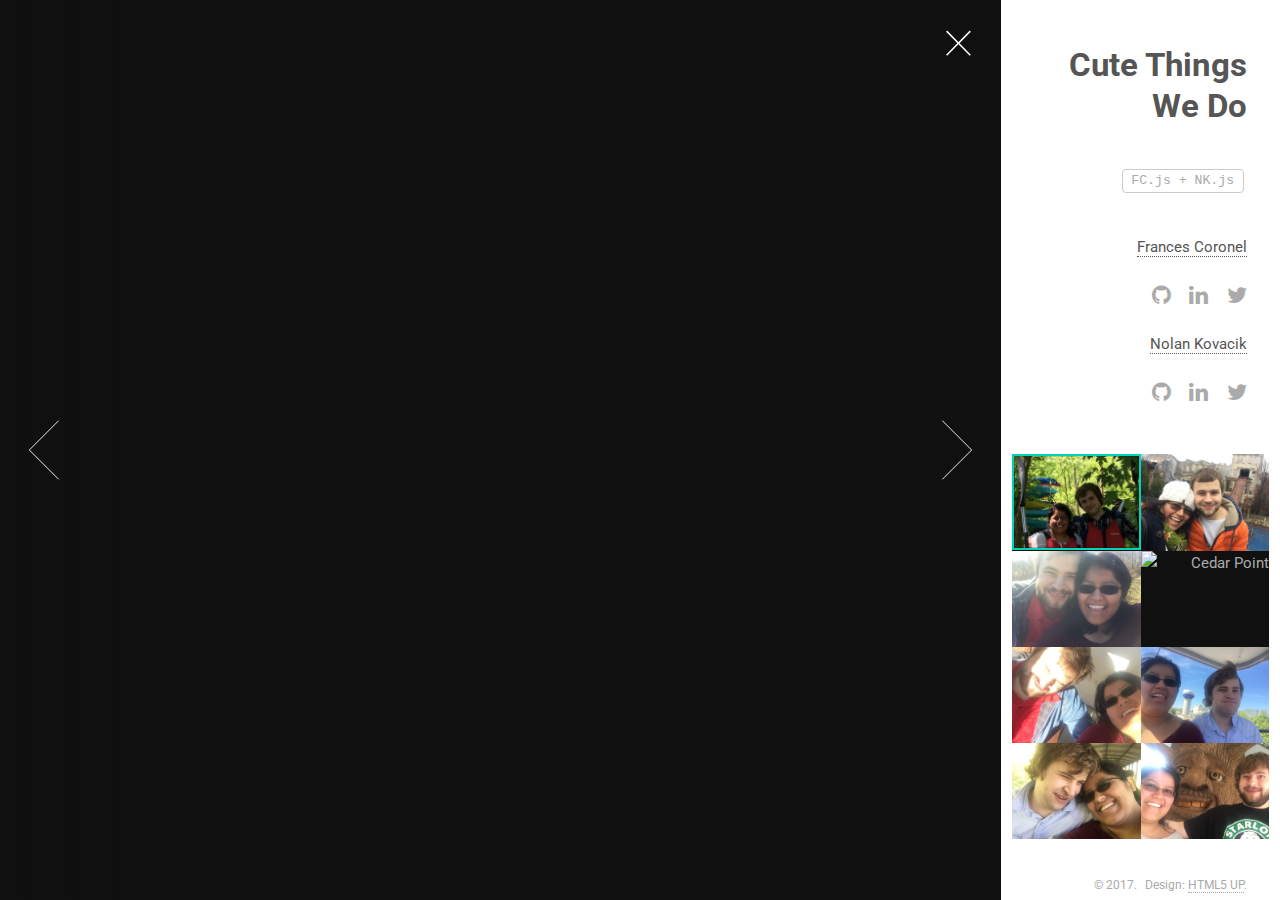
==== index.html @ 757af1d7 "Updated website!" ====
<!DOCTYPE HTML>
<html>

<head>
    <title>Cute Things We Do</title>
    <meta charset="utf-8">
    <meta http-equiv="x-ua-compatible" content="ie=edge">
    <meta name="viewport" content="width=device-width, initial-scale=1, shrink-to-fit=no">
    <base href="/">
    <meta name="description" content="Cute Things We Do">
    <!-- Twitter -->
    <meta name="twitter:card" content="summary">
    <meta name="twitter:url" content="https://cutethingswedo.com">
    <meta name="twitter:title" content="Cute Things We Do">
    <meta name="twitter:description" content="NK.js + FC.jss">
    <meta name="twitter:image" content="https://cutethingswedo.com/assets/images/cutethingswedo-stamp.png">
    <!-- Facebook -->
    <meta property="fb:app_id" content="123456789">
    <meta property="og:url" content="https://cutethingswedo.com">
    <meta property="og:type" content="website">
    <meta property="og:title" content="Cute Things We Do">
    <meta property="og:image" content="https://cutethingswedo.com/assets/images/cutethingswedo-stamp.png">
    <meta property="og:description" content="NK.js + FC.js">
    <meta property="og:site_name" content="Cute Things We Do">
    <meta property="og:locale" content="en_US">
    <!-- Google+ -->
    <meta itemprop="name" content="Cute Things We Do">
    <meta itemprop="description" content="NK.js + FC.js">
    <meta itemprop="image" content="https://cutethingswedo.com/assets/images/cutethingswedo-stamp.png">
    <!-- For old IEs -->
    <link rel="shortcut icon" href="assets/favicons/favicon.ico" />
    <!-- For new browsers multisize ico  -->
    <link rel="icon" type="image/x-icon" sizes="16x16 32x32" href="assets/favicons/favicon.ico">
    <!-- Chrome for Android -->
    <link rel="icon" sizes="192x192" href="assets/favicons/favicon-192.png">
    <!-- For iPhone 6+ downscaled for other devices -->
    <link rel="apple-touch-icon-precomposed" sizes="180x180" href="assets/favicons/favicon-180.png">
    <!-- For IE10 Metro -->
    <meta name="msapplication-TileColor" content="#FFFFFF">
    <meta name="msapplication-TileImage" content="assets/favicons/favicon-144.png">
    <!--[if lte IE 8]><script src="assets/js/ie/html5shiv.js"></script><![endif]-->
    <link rel="stylesheet" href="assets/css/main.css" />
    <!--[if lte IE 8]><link rel="stylesheet" href="assets/css/ie8.css" /><![endif]-->
    <!--[if lte IE 9]><link rel="stylesheet" href="assets/css/ie9.css" /><![endif]-->
    <noscript>
        <link rel="stylesheet" href="assets/css/noscript.css" />
    </noscript>
</head>

<body class="is-loading-0 is-loading-1 is-loading-2">
    <!-- Main -->
    <div id="main">
        <!-- Header -->
        <header id="header">
            <h1>Cute Things<br>We Do</h1>
            <br>
            <p><code>FC.js + NK.js</code></p>
            <br>
            <p><b><a href="http://fvcproductions.com" target="_blank">Frances Coronel</a></b></p>
            <ul class="icons">
                <li><a href="http://github.com/fvcproductions" class="icon fa-github"><span class="label">GitHub</span></a></li>
                <li><a href="http://linkedin.com/in/fvcproductions" class="icon fa-linkedin"><span class="label">LinkedIn</span></a></li>
                <li><a href="http://twitter.com/fvcproductions" class="icon fa-twitter"><span class="label">Twitter</span></a></li>
            </ul>
            <p><b><a href="http://noltron000.com" target="_blank">Nolan Kovacik</a></b></p>
            <ul class="icons">
                <li><a href="http://github.com/noltron000" class="icon fa-github"><span class="label">GitHub</span></a></li>
                <li><a href="http://linkedin.com/in/noltron000" class="icon fa-linkedin"><span class="label">LinkedIn</span></a></li>
                <li><a href="http://twitter.com/noltron000" class="icon fa-twitter"><span class="label">Twitter</span></a></li>
            </ul>
        </header>
        <!-- Thumbnail -->
        <section id="thumbnails">
            <article>
                <a class="thumbnail" href="assets/images/us-1.jpg" data-position="left center"><img src="assets/images/us-1.jpg" alt="Cedar Point" /></a>
                <h2>Rowing</h2>
            </article>
            <article>
                <a class="thumbnail" href="assets/images/us-2.jpg" data-position="left center"><img src="assets/images/us-2.jpg" alt="Cedar Point" /></a>
                <h2>Busch Gardens</h2>
            </article>
            <article>
                <a class="thumbnail" href="assets/images/us-3.jpg" data-position="left center"><img src="assets/images/us-3.jpg" alt="Cedar Point" /></a>
                <h2>Woods</h2>
            </article>
            <article>
                <a class="thumbnail" href="assets/images/us-4.jpg" data-position="left center"><img src="assets/images/us-4.jpg" alt="Cedar Point" /></a>
                <h2>MLH</h2>
            </article>
            <article>
                <a class="thumbnail" href="assets/images/us-5.jpg" data-position="left center"><img src="assets/images/us-5.jpg" alt="Cedar Point" /></a>
                <h2>Ice Cream</h2>
            </article>
            <article>
                <a class="thumbnail" href="assets/images/us-6.jpg" data-position="left center"><img src="assets/images/us-6.jpg" alt="Cedar Point" /></a>
                <h2>Cedar Point</h2>
            </article>
            <article>
                <a class="thumbnail" href="assets/images/us-7.jpg" data-position="left center"><img src="assets/images/us-7.jpg" alt="Cedar Point" /></a>
                <h2>Cedar Point</h2>
            </article>
            <article>
                <a class="thumbnail" href="assets/images/us-8.jpg" data-position="left center"><img src="assets/images/us-8.jpg" alt="Cedar Point" /></a>
                <h2>Botanical Gardens</h2>
            </article>
        </section>
        <!-- Footer -->
        <footer id="footer">
            <ul class="copyright">
                <li>&copy; 2017.</li>
                <li>Design: <a href="http://html5up.net">HTML5 UP</a>.</li>
            </ul>
        </footer>
    </div>
    <!-- Scripts -->
    <script src="assets/js/jquery.min.js"></script>
    <script src="assets/js/skel.min.js"></script>
    <!--[if lte IE 8]><script src="assets/js/ie/respond.min.js"></script><![endif]-->
    <script src="assets/js/main.js"></script>
</body>

</html>
---- assets/css/main.css ----
@import url(font-awesome.min.css);
@import url("https://fonts.googleapis.com/css?family=Roboto:400,700");

/*
	Lens by HTML5 UP
	html5up.net | @ajlkn
	Free for personal and commercial use under the CCA 3.0 license (html5up.net/license)
*/

/* Reset */

	html, body, div, span, applet, object, iframe, h1, h2, h3, h4, h5, h6, p, blockquote, pre, a, abbr, acronym, address, big, cite, code, del, dfn, em, img, ins, kbd, q, s, samp, small, strike, strong, sub, sup, tt, var, b, u, i, center, dl, dt, dd, ol, ul, li, fieldset, form, label, legend, table, caption, tbody, tfoot, thead, tr, th, td, article, aside, canvas, details, embed, figure, figcaption, footer, header, hgroup, menu, nav, output, ruby, section, summary, time, mark, audio, video {
		margin: 0;
		padding: 0;
		border: 0;
		font-size: 100%;
		font: inherit;
		vertical-align: baseline;
	}

	article, aside, details, figcaption, figure, footer, header, hgroup, menu, nav, section {
		display: block;
	}

	body {
		line-height: 1;
	}

	ol, ul {
		list-style: none;
	}

	blockquote, q {
		quotes: none;
	}

	blockquote:before, blockquote:after, q:before, q:after {
		content: '';
		content: none;
	}

	table {
		border-collapse: collapse;
		border-spacing: 0;
	}

	body {
		-webkit-text-size-adjust: none;
	}

/* Box Model */

	*, *:before, *:after {
		-moz-box-sizing: border-box;
		-webkit-box-sizing: border-box;
		box-sizing: border-box;
	}

/* Basic */

	/*
		@-ms-viewport {
			width: device-width;
		}

	*/

	@media screen and (max-width: 480px) {

		html, body {
			min-width: 320px;
		}

	}

	body.is-loading-0 *, body.is-loading-0 *:before, body.is-loading-0 *:after {
		-moz-animation: none !important;
		-webkit-animation: none !important;
		-ms-animation: none !important;
		animation: none !important;
		-moz-transition: none !important;
		-webkit-transition: none !important;
		-ms-transition: none !important;
		transition: none !important;
	}

	html, body {
		background-color: #101010;
		overflow: hidden;
	}

/* Type */

	html {
		font-size: 16pt;
	}

		@media screen and (max-width: 1680px) {

			html {
				font-size: 12pt;
			}

		}

		@media screen and (max-width: 1280px) {

			html {
				font-size: 11pt;
			}

		}

	body {
		background-color: #fff;
		color: #aaa;
	}

	body, input, select, textarea {
		font-family: "Roboto", Helvetica, sans-serif;
		font-weight: 400;
		line-height: 1.65;
		font-size: 1em;
		color: #aaa;
	}

	a {
		-moz-transition: color 0.25s ease, border-bottom-color 0.25s ease;
		-webkit-transition: color 0.25s ease, border-bottom-color 0.25s ease;
		-ms-transition: color 0.25s ease, border-bottom-color 0.25s ease;
		transition: color 0.25s ease, border-bottom-color 0.25s ease;
		border-bottom: dotted 1px;
		color: inherit;
		text-decoration: none;
	}

		a:hover {
			border-bottom-color: transparent;
			color: #00D3B7;
		}

	strong, b {
		font-weight: 400;
		color: #555;
	}

	em, i {
		font-style: italic;
	}

	p {
		margin: 0 0 1.25em 0;
	}

	h1, h2, h3, h4, h5, h6 {
		font-weight: 400;
		line-height: 1.25;
		margin: 0 0 0.5em 0;
		color: #555;
	}

		h1 a, h2 a, h3 a, h4 a, h5 a, h6 a {
			color: inherit;
			text-decoration: none;
		}

	h2 {
		font-size: 1.25em;
	}

	h3 {
		font-size: 1em;
	}

	h4 {
		font-size: 0.9em;
	}

	h5 {
		font-size: 0.8em;
	}

	h6 {
		font-size: 0.7em;
	}

	sub {
		font-size: 0.8em;
		position: relative;
		top: 0.5em;
	}

	sup {
		font-size: 0.8em;
		position: relative;
		top: -0.5em;
	}

	blockquote {
		border-left: solid 4px #ccc;
		font-style: italic;
		margin: 0 0 1.25em 0;
		padding: 0.3125em 0 0.3125em 1.25em;
	}

	code {
		border-radius: 4px;
		border: solid 1px;
		font-family: "Courier New", monospace;
		font-size: 0.9em;
		margin: 0 0.25em;
		padding: 0.25em 0.65em;
		border-color: #ccc;
	}

	pre {
		-webkit-overflow-scrolling: touch;
		font-family: "Courier New", monospace;
		font-size: 0.9em;
		margin: 0 0 1.25em 0;
	}

		pre code {
			display: block;
			padding: 1em 1.5em;
			overflow-x: auto;
		}

	hr {
		border: 0;
		border-bottom: solid 1px #ccc;
		margin: 1.25em 0;
	}

		hr.major {
			margin: 1.875em 0;
		}

	.align-left {
		text-align: left;
	}

	.align-center {
		text-align: center;
	}

	.align-right {
		text-align: right;
	}

/* Button */

	input[type="submit"],
	input[type="reset"],
	input[type="button"],
	button,
	.button {
		-moz-appearance: none;
		-webkit-appearance: none;
		-ms-appearance: none;
		appearance: none;
		-moz-transition: background-color 0.25s ease-in-out, border-color 0.25s ease-in-out, color 0.25s ease-in-out;
		-webkit-transition: background-color 0.25s ease-in-out, border-color 0.25s ease-in-out, color 0.25s ease-in-out;
		-ms-transition: background-color 0.25s ease-in-out, border-color 0.25s ease-in-out, color 0.25s ease-in-out;
		transition: background-color 0.25s ease-in-out, border-color 0.25s ease-in-out, color 0.25s ease-in-out;
		background-color: transparent;
		border-radius: 4px;
		border: solid 1px #ccc;
		color: #555;
		cursor: pointer;
		display: inline-block;
		line-height: 1;
		padding: 0.75em 1.5em;
		text-align: center;
		text-decoration: none;
		white-space: nowrap;
	}

		input[type="submit"]:hover,
		input[type="reset"]:hover,
		input[type="button"]:hover,
		button:hover,
		.button:hover {
			border-color: #00D3B7;
			color: #00D3B7;
		}

			input[type="submit"]:hover:active,
			input[type="reset"]:hover:active,
			input[type="button"]:hover:active,
			button:hover:active,
			.button:hover:active {
				background-color: rgba(0, 211, 183, 0.15);
			}

		input[type="submit"].icon,
		input[type="reset"].icon,
		input[type="button"].icon,
		button.icon,
		.button.icon {
			padding-left: 1.35em;
		}

			input[type="submit"].icon:before,
			input[type="reset"].icon:before,
			input[type="button"].icon:before,
			button.icon:before,
			.button.icon:before {
				margin-right: 0.5em;
			}

		input[type="submit"].fit,
		input[type="reset"].fit,
		input[type="button"].fit,
		button.fit,
		.button.fit {
			display: block;
			margin: 0 0 0.625em 0;
			width: 100%;
		}

		input[type="submit"].small,
		input[type="reset"].small,
		input[type="button"].small,
		button.small,
		.button.small {
			font-size: 0.8em;
		}

		input[type="submit"].big,
		input[type="reset"].big,
		input[type="button"].big,
		button.big,
		.button.big {
			font-size: 1.35em;
		}

		input[type="submit"].disabled, input[type="submit"]:disabled,
		input[type="reset"].disabled,
		input[type="reset"]:disabled,
		input[type="button"].disabled,
		input[type="button"]:disabled,
		button.disabled,
		button:disabled,
		.button.disabled,
		.button:disabled {
			-moz-pointer-events: none;
			-webkit-pointer-events: none;
			-ms-pointer-events: none;
			pointer-events: none;
			opacity: 0.25;
		}

/* Form */

	form {
		margin: 0 0 1.25em 0;
	}

	label {
		color: #555;
		display: block;
		font-size: 0.9em;
		font-weight: 400;
		margin: 0 0 0.625em 0;
	}

	input[type="text"],
	input[type="password"],
	input[type="email"],
	select,
	textarea {
		-moz-appearance: none;
		-webkit-appearance: none;
		-ms-appearance: none;
		appearance: none;
		background-color: transparent;
		border-radius: 4px;
		border: solid 1px #ccc;
		color: inherit;
		display: block;
		outline: 0;
		padding: 0 0.75em;
		text-decoration: none;
		width: 100%;
	}

		input[type="text"]:invalid,
		input[type="password"]:invalid,
		input[type="email"]:invalid,
		select:invalid,
		textarea:invalid {
			box-shadow: none;
		}

		input[type="text"]:focus,
		input[type="password"]:focus,
		input[type="email"]:focus,
		select:focus,
		textarea:focus {
			border-color: #00D3B7;
		}

	.select-wrapper {
		text-decoration: none;
		display: block;
		position: relative;
	}

		.select-wrapper:before {
			-moz-osx-font-smoothing: grayscale;
			-webkit-font-smoothing: antialiased;
			font-family: FontAwesome;
			font-style: normal;
			font-weight: normal;
			text-transform: none !important;
		}

		.select-wrapper:before {
			color: #ccc;
			content: '\f107';
			display: block;
			height: 2.75em;
			line-height: 2.75em;
			pointer-events: none;
			position: absolute;
			right: 0;
			text-align: center;
			top: 0;
			width: 2.75em;
		}

		.select-wrapper select::-ms-expand {
			display: none;
		}

	input[type="text"],
	input[type="password"],
	input[type="email"],
	select {
		height: 2.75em;
	}

	textarea {
		padding: 0.75em 1em;
	}

	input[type="checkbox"],
	input[type="radio"] {
		-moz-appearance: none;
		-webkit-appearance: none;
		-ms-appearance: none;
		appearance: none;
		display: block;
		float: left;
		margin-right: -2em;
		opacity: 0;
		width: 1em;
		z-index: -1;
	}

		input[type="checkbox"] + label,
		input[type="radio"] + label {
			text-decoration: none;
			color: #aaa;
			cursor: pointer;
			display: inline-block;
			font-size: 1em;
			font-weight: 400;
			margin: 0;
			padding-left: 2.4em;
			padding-right: 0.75em;
			position: relative;
		}

			input[type="checkbox"] + label:before,
			input[type="radio"] + label:before {
				-moz-osx-font-smoothing: grayscale;
				-webkit-font-smoothing: antialiased;
				font-family: FontAwesome;
				font-style: normal;
				font-weight: normal;
				text-transform: none !important;
			}

			input[type="checkbox"] + label:before,
			input[type="radio"] + label:before {
				background: transparent;
				border-radius: 4px;
				border: solid 1px #ccc;
				content: '';
				display: inline-block;
				height: 1.65em;
				left: 0;
				line-height: 1.58125em;
				position: absolute;
				text-align: center;
				top: 0;
				width: 1.65em;
			}

		input[type="checkbox"]:checked + label:before,
		input[type="radio"]:checked + label:before {
			background-color: #555;
			border-color: #555;
			color: #fff;
			content: '\f00c';
		}

		input[type="checkbox"]:focus + label:before,
		input[type="radio"]:focus + label:before {
			border-color: #00D3B7;
		}

	input[type="checkbox"] + label:before {
		border-radius: 4px;
	}

	input[type="radio"] + label:before {
		border-radius: 100%;
	}

	::-webkit-input-placeholder {
		opacity: 1.0;
		color: #ccc !important;
	}

	:-moz-placeholder {
		opacity: 1.0;
		color: #ccc !important;
	}

	::-moz-placeholder {
		opacity: 1.0;
		color: #ccc !important;
	}

	:-ms-input-placeholder {
		opacity: 1.0;
		color: #ccc !important;
	}

	.formerize-placeholder {
		opacity: 1.0;
		color: #ccc !important;
	}

	.field {
		margin: 0 0 1.25em 0;
	}

/* Icon */

	.icon {
		text-decoration: none;
		border-bottom: none;
		position: relative;
	}

		.icon:before {
			-moz-osx-font-smoothing: grayscale;
			-webkit-font-smoothing: antialiased;
			font-family: FontAwesome;
			font-style: normal;
			font-weight: normal;
			text-transform: none !important;
		}

		.icon > .label {
			display: none;
		}

/* List */

	ol {
		list-style: decimal;
		margin: 0 0 1.25em 0;
		padding-left: 1.25em;
	}

		ol li {
			padding-left: 0.25em;
		}

	ul {
		list-style: disc;
		margin: 0 0 1.25em 0;
		padding-left: 1em;
	}

		ul li {
			padding-left: 0.5em;
		}

		ul.alt {
			list-style: none;
			padding-left: 0;
		}

			ul.alt li {
				border-top: solid 1px #ccc;
				padding: 0.5em 0;
			}

				ul.alt li:first-child {
					border-top: 0;
					padding-top: 0;
				}

		ul.icons {
			cursor: default;
			list-style: none;
			padding-left: 0;
		}

			ul.icons li {
				display: inline-block;
				padding: 0 1em 0 0;
			}

				ul.icons li:last-child {
					padding-right: 0;
				}

				ul.icons li .icon:before {
					font-size: 1.5rem;
				}

		ul.actions {
			cursor: default;
			list-style: none;
			padding-left: 0;
		}

			ul.actions li {
				display: inline-block;
				padding: 0 0.625em 0 0;
				vertical-align: middle;
			}

				ul.actions li:last-child {
					padding-right: 0;
				}

			ul.actions.small li {
				padding: 0 0.3125em 0 0;
			}

			ul.actions.vertical li {
				display: block;
				padding: 0.625em 0 0 0;
			}

				ul.actions.vertical li:first-child {
					padding-top: 0;
				}

				ul.actions.vertical li > * {
					margin-bottom: 0;
				}

			ul.actions.vertical.small li {
				padding: 0.3125em 0 0 0;
			}

				ul.actions.vertical.small li:first-child {
					padding-top: 0;
				}

			ul.actions.fit {
				display: table;
				margin-left: -0.625em;
				padding: 0;
				table-layout: fixed;
				width: calc(100% + 0.625em);
			}

				ul.actions.fit li {
					display: table-cell;
					padding: 0 0 0 0.625em;
				}

					ul.actions.fit li > * {
						margin-bottom: 0;
					}

				ul.actions.fit.small {
					margin-left: -0.3125em;
					width: calc(100% + 0.3125em);
				}

					ul.actions.fit.small li {
						padding: 0 0 0 0.3125em;
					}

	dl {
		margin: 0 0 1.25em 0;
	}

		dl dt {
			display: block;
			font-weight: 400;
			margin: 0 0 0.625em 0;
		}

		dl dd {
			margin-left: 1.25em;
		}

/* Main */

	#main {
		-moz-transition: opacity 0.75s ease, right 0.75s ease, left 0.75s ease, visibility 0.75s;
		-webkit-transition: opacity 0.75s ease, right 0.75s ease, left 0.75s ease, visibility 0.75s;
		-ms-transition: opacity 0.75s ease, right 0.75s ease, left 0.75s ease, visibility 0.75s;
		transition: opacity 0.75s ease, right 0.75s ease, left 0.75s ease, visibility 0.75s;
		-webkit-overflow-scrolling: touch;
		position: fixed;
		top: 0;
		width: 22.5em;
		height: 100%;
		background: #fff;
		outline: 0;
		overflow-x: hidden;
		overflow-y: auto;
		text-align: right;
		visibility: visible;
		z-index: 10000;
		right: 0;
	}

		#main .toggle {
			-webkit-tap-highlight-color: transparent;
			position: absolute;
			top: 0;
			width: 4em;
			height: 4em;
			background-image: url("images/close-small-alt.svg");
			background-repeat: no-repeat;
			background-size: 32px 32px;
			cursor: pointer;
			display: none;
			z-index: 1;
			background-position: 0.5em 0.5em;
			left: 0;
		}

		body.fullscreen #main {
			visibility: hidden;
			right: -22.5em;
		}

		body.is-loading-1 #main {
			opacity: 0;
			right: -2em;
		}

		@media screen and (max-width: 1280px) {

			#main {
				width: 19em;
			}

				body.fullscreen #main {
					right: -19em;
				}

		}

		@media screen and (max-width: 980px) {

			#main {
				background: rgba(255, 255, 255, 0.925);
			}

				#main .toggle {
					display: block;
				}

		}

		@media screen and (max-width: 480px) {

			#main {
				-moz-transition: opacity 0.5s ease, visibility 0.5s;
				-webkit-transition: opacity 0.5s ease, visibility 0.5s;
				-ms-transition: opacity 0.5s ease, visibility 0.5s;
				transition: opacity 0.5s ease, visibility 0.5s;
				width: 100%;
				background: #fff;
				text-align: center;
			}

				body.is-loading-1 #main {
					left: auto !important;
					right: auto !important;
				}

				body.fullscreen #main {
					left: auto !important;
					right: auto !important;
					opacity: 0;
				}

				#main .toggle {
					display: none;
				}

		}

/* Header */

	#header {
		padding: 3em 2.25em 1.75em 2.25em ;
	}

		#header h1 {
			font-size: 2.25em;
			font-weight: 700;
		}

/* Footer */

	#footer {
		padding: 2.25em 2.25em 1em 2.25em ;
	}

		#footer .copyright {
			list-style: none;
			padding: 0;
		}

			#footer .copyright li {
				display: inline-block;
				font-size: 0.8em;
				margin-left: 0.35em;
				padding: 0;
			}

				#footer .copyright li:first-child {
					margin-left: 0;
				}

/* Thumbnails */

	#thumbnails {
		display: -moz-flex;
		display: -webkit-flex;
		display: -ms-flex;
		display: flex;
		-moz-flex-wrap: wrap;
		-webkit-flex-wrap: wrap;
		-ms-flex-wrap: wrap;
		flex-wrap: wrap;
		padding: 0 0.75em;
	}

		#thumbnails article {
			position: relative;
			width: 50%;
			background: #101010;
			outline: 0;
		}

			#thumbnails article .thumbnail {
				-webkit-tap-highlight-color: transparent;
				display: block;
				position: relative;
				border: 0;
				outline: 0;
			}

				#thumbnails article .thumbnail img {
					display: block;
					width: 100%;
				}

				#thumbnails article .thumbnail:before {
					-moz-pointer-events: none;
					-webkit-pointer-events: none;
					-ms-pointer-events: none;
					pointer-events: none;
					-moz-transition: opacity 0.25s ease;
					-webkit-transition: opacity 0.25s ease;
					-ms-transition: opacity 0.25s ease;
					transition: opacity 0.25s ease;
					content: '';
					position: absolute;
					left: 0;
					top: 0;
					width: 100%;
					height: 100%;
					box-shadow: inset 0 0 0 2px #00D3B7, inset 0 0 0px 3px rgba(0, 0, 0, 0.15);
					opacity: 0;
					z-index: 1;
				}

				#thumbnails article .thumbnail:focus:before {
					opacity: 0.5;
				}

			#thumbnails article h2, #thumbnails article p {
				display: none;
			}

			#thumbnails article.active .thumbnail:before {
				opacity: 1;
			}

		@media screen and (max-width: 480px) {

			#thumbnails article .thumbnail:before {
				display: none;
			}

		}

/* Viewer */

	@-moz-keyframes spinner {
		0% {
			-moz-transform: rotate(0deg);
			-webkit-transform: rotate(0deg);
			-ms-transform: rotate(0deg);
			transform: rotate(0deg);
		}

		100% {
			-moz-transform: rotate(360deg);
			-webkit-transform: rotate(360deg);
			-ms-transform: rotate(360deg);
			transform: rotate(360deg);
		}
	}

	@-webkit-keyframes spinner {
		0% {
			-moz-transform: rotate(0deg);
			-webkit-transform: rotate(0deg);
			-ms-transform: rotate(0deg);
			transform: rotate(0deg);
		}

		100% {
			-moz-transform: rotate(360deg);
			-webkit-transform: rotate(360deg);
			-ms-transform: rotate(360deg);
			transform: rotate(360deg);
		}
	}

	@-ms-keyframes spinner {
		0% {
			-moz-transform: rotate(0deg);
			-webkit-transform: rotate(0deg);
			-ms-transform: rotate(0deg);
			transform: rotate(0deg);
		}

		100% {
			-moz-transform: rotate(360deg);
			-webkit-transform: rotate(360deg);
			-ms-transform: rotate(360deg);
			transform: rotate(360deg);
		}
	}

	@keyframes spinner {
		0% {
			-moz-transform: rotate(0deg);
			-webkit-transform: rotate(0deg);
			-ms-transform: rotate(0deg);
			transform: rotate(0deg);
		}

		100% {
			-moz-transform: rotate(360deg);
			-webkit-transform: rotate(360deg);
			-ms-transform: rotate(360deg);
			transform: rotate(360deg);
		}
	}

	#viewer {
		-moz-transition: opacity 0.75s ease, width 0.75s ease;
		-webkit-transition: opacity 0.75s ease, width 0.75s ease;
		-ms-transition: opacity 0.75s ease, width 0.75s ease;
		transition: opacity 0.75s ease, width 0.75s ease;
		position: absolute;
		top: 0;
		width: calc(100% - 22.5em);
		height: 100%;
		left: 0;
	}

		#viewer .inner {
			-moz-pointer-events: none;
			-webkit-pointer-events: none;
			-ms-pointer-events: none;
			pointer-events: none;
			position: absolute;
			top: 0;
			left: 0;
			width: 100%;
			height: 100%;
			z-index: 2;
		}

			#viewer .inner > * {
				-moz-pointer-events: auto;
				-webkit-pointer-events: auto;
				-ms-pointer-events: auto;
				pointer-events: auto;
			}

			#viewer .inner:before {
				background-image: -moz-linear-gradient(left, rgba(16,16,16,0.2), rgba(16,16,16,0) 10em, rgba(16,16,16,0)), -moz-linear-gradient(right, rgba(16,16,16,0.2), rgba(16,16,16,0) 10em, rgba(16,16,16,0));
				background-image: -webkit-linear-gradient(left, rgba(16,16,16,0.2), rgba(16,16,16,0) 10em, rgba(16,16,16,0)), -webkit-linear-gradient(right, rgba(16,16,16,0.2), rgba(16,16,16,0) 10em, rgba(16,16,16,0));
				background-image: -ms-linear-gradient(left, rgba(16,16,16,0.2), rgba(16,16,16,0) 10em, rgba(16,16,16,0)), -ms-linear-gradient(right, rgba(16,16,16,0.2), rgba(16,16,16,0) 10em, rgba(16,16,16,0));
				background-image: linear-gradient(left, rgba(16,16,16,0.2), rgba(16,16,16,0) 10em, rgba(16,16,16,0)), linear-gradient(right, rgba(16,16,16,0.2), rgba(16,16,16,0) 10em, rgba(16,16,16,0));
				content: '';
				display: block;
				position: absolute;
				top: 0;
				left: 0;
				width: 100%;
				height: 100%;
			}

			#viewer .inner .toggle {
				-webkit-tap-highlight-color: transparent;
				position: absolute;
				top: 0;
				width: 4em;
				height: 4em;
				background-image: url("images/close.svg");
				background-repeat: no-repeat;
				background-size: 64px 64px;
				cursor: pointer;
				z-index: 1;
				right: 0;
				background-position: calc(100% - 0.75em) 0.75em;
			}

			#viewer .inner .nav-next,
			#viewer .inner .nav-previous {
				-webkit-tap-highlight-color: transparent;
				position: absolute;
				top: 50%;
				width: 6em;
				height: 6em;
				margin-top: -3em;
				background-image: url("images/arrow.svg");
				background-position: center;
				background-repeat: no-repeat;
				background-size: contain;
				cursor: pointer;
			}

			#viewer .inner .nav-previous {
				-moz-transform: scaleX(-1);
				-webkit-transform: scaleX(-1);
				-ms-transform: scaleX(-1);
				transform: scaleX(-1);
				left: 0;
			}

			#viewer .inner .nav-next {
				right: 0;
			}

		#viewer .slide {
			-moz-transition: opacity 0.5s ease-in-out;
			-webkit-transition: opacity 0.5s ease-in-out;
			-ms-transition: opacity 0.5s ease-in-out;
			transition: opacity 0.5s ease-in-out;
			position: absolute;
			top: 0;
			left: 0;
			width: 100%;
			height: 100%;
			opacity: 1;
			z-index: 1;
		}

			#viewer .slide .caption {
				background-image: -moz-linear-gradient(bottom, rgba(16,16,16,0.75), rgba(16,16,16,0.25) 80%, rgba(16,16,16,0));
				background-image: -webkit-linear-gradient(bottom, rgba(16,16,16,0.75), rgba(16,16,16,0.25) 80%, rgba(16,16,16,0));
				background-image: -ms-linear-gradient(bottom, rgba(16,16,16,0.75), rgba(16,16,16,0.25) 80%, rgba(16,16,16,0));
				background-image: linear-gradient(bottom, rgba(16,16,16,0.75), rgba(16,16,16,0.25) 80%, rgba(16,16,16,0));
				padding: 2em 2em 0.75em 2em ;
				position: absolute;
				bottom: 0;
				left: 0;
				width: 100%;
				color: rgba(255, 255, 255, 0.5);
				z-index: 1;
			}

				#viewer .slide .caption h2, #viewer .slide .caption h3, #viewer .slide .caption h4, #viewer .slide .caption h5, #viewer .slide .caption h6 {
					color: #fff;
				}

			#viewer .slide .image {
				-moz-transition: opacity 0.5s ease-in-out;
				-webkit-transition: opacity 0.5s ease-in-out;
				-ms-transition: opacity 0.5s ease-in-out;
				transition: opacity 0.5s ease-in-out;
				position: absolute;
				top: 0;
				left: 0;
				width: 100%;
				height: 100%;
				background-repeat: no-repeat;
				background-size: cover;
				opacity: 0;
			}

			#viewer .slide:before {
				-moz-animation: spinner 1s linear infinite;
				-webkit-animation: spinner 1s linear infinite;
				-ms-animation: spinner 1s linear infinite;
				animation: spinner 1s linear infinite;
				-moz-transition: opacity 0.5s ease-in-out;
				-webkit-transition: opacity 0.5s ease-in-out;
				-ms-transition: opacity 0.5s ease-in-out;
				transition: opacity 0.5s ease-in-out;
				content: '';
				display: block;
				position: absolute;
				top: 50%;
				left: 50%;
				width: 3em;
				height: 3em;
				background-image: url("images/spinner.svg");
				background-position: center;
				background-repeat: no-repeat;
				background-size: contain;
				margin: -1.5em 0 0 -1.5em;
				opacity: 0;
			}

			#viewer .slide.loading:before {
				opacity: 1;
			}

			#viewer .slide.active .image {
				opacity: 1;
			}

		body.fullscreen #viewer {
			width: 100%;
		}

			body.fullscreen #viewer .inner .toggle {
				background-image: url("images/open.svg");
			}

		body.is-loading-1 #viewer {
			opacity: 0;
		}

		body.is-loading-2 #viewer .slide {
			opacity: 0;
		}

		@media screen and (max-width: 1280px) {

			#viewer {
				width: calc(100% - 19em);
			}

		}

		@media screen and (max-width: 980px) {

			#viewer {
				width: 100%;
			}

				#viewer .inner .toggle {
					-moz-transition: opacity 0.75s ease;
					-webkit-transition: opacity 0.75s ease;
					-ms-transition: opacity 0.75s ease;
					transition: opacity 0.75s ease;
					background-image: url("images/open.svg");
					opacity: 0;
					right: 0;
				}

				body.fullscreen #viewer .inner .toggle {
					opacity: 1;
				}

		}

		@media screen and (max-width: 736px) {

			#viewer .inner .toggle {
				background-size: 32px 32px;
			}

			#viewer .inner .nav-next,
			#viewer .inner .nav-previous {
				background-image: url("images/arrow-small.svg");
				background-size: 32px 32px;
			}

			body.fullscreen #viewer .inner .toggle {
				background-image: url("images/open-small.svg");
			}

		}

		@media screen and (max-width: 480px) {

			#viewer {
				-moz-transition: opacity 0.5s ease;
				-webkit-transition: opacity 0.5s ease;
				-ms-transition: opacity 0.5s ease;
				transition: opacity 0.5s ease;
				-moz-transition-delay: 0s;
				-webkit-transition-delay: 0s;
				-ms-transition-delay: 0s;
				transition-delay: 0s;
				opacity: 0;
			}

				#viewer .inner .toggle {
					background-image: url("images/close-small.svg") !important;
					background-size: 32px 32px;
				}

				body.fullscreen #viewer {
					-moz-transition-delay: 0.5s;
					-webkit-transition-delay: 0.5s;
					-ms-transition-delay: 0.5s;
					transition-delay: 0.5s;
					opacity: 1;
				}

		}
---- assets/css/ie8.css ----
/*
	Lens by HTML5 UP
	html5up.net | @ajlkn
	Free for personal and commercial use under the CCA 3.0 license (html5up.net/license)
*/

/* Viewer */

	#viewer {
		width: 100%;
	}
---- assets/css/ie9.css ----
/*
	Lens by HTML5 UP
	html5up.net | @ajlkn
	Free for personal and commercial use under the CCA 3.0 license (html5up.net/license)
*/

/* Thumbnails */

	#thumbnails:after {
		content: '';
		display: block;
		clear: both;
	}

	#thumbnails article {
		float: left;
	}

/* Viewer */

	#viewer .inner {
		box-shadow: inset 0 0 9em 2em rgba(16, 16, 16, 0.2);
	}

		#viewer .inner:before {
			display: none;
		}

	#viewer .slide .caption {
		background-color: rgba(16, 16, 16, 0.5);
	}
---- assets/css/noscript.css ----
/*
	Lens by HTML5 UP
	html5up.net | @ajlkn
	Free for personal and commercial use under the CCA 3.0 license (html5up.net/license)
*/

/* Main */

	#main {
		opacity: 1 !important;
		right: 0 !important;
	}

	body:before {
		content: 'Javascript is disabled :(';
		display: block;
		position: absolute;
		top: 50%;
		width: calc(100% - 22.5em * 0.333333333);
		height: 4em;
		margin-top: -2em;
		color: #272727;
		cursor: default;
		font-size: 3em;
		line-height: 4em;
		text-align: center;
		white-space: nowrap;
		left: 0;
	}
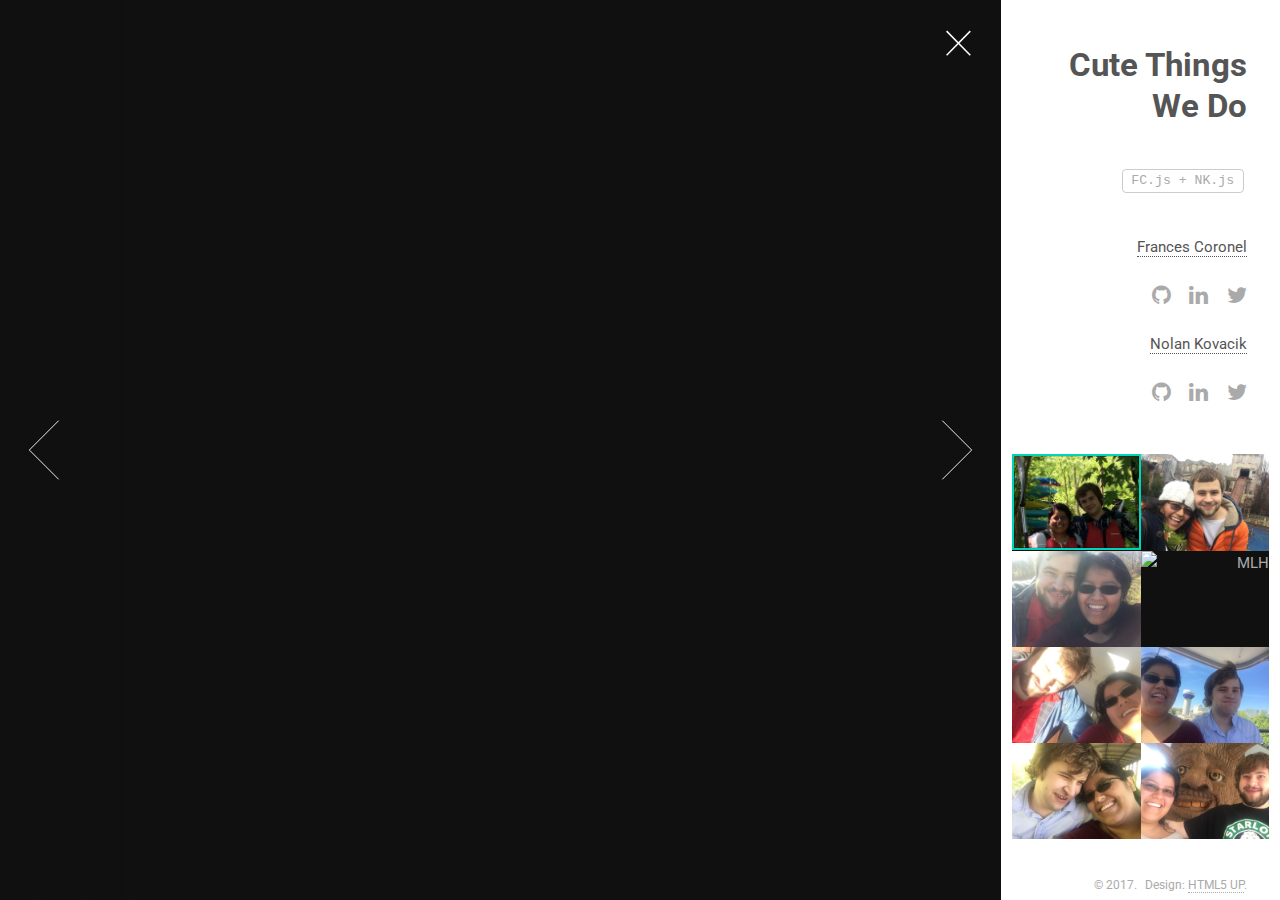
==== commit 8ddcb5d6: "Minimize everything!!" ====
--- a/index.html
+++ b/index.html
@@ -38,12 +38,12 @@
     <!-- For IE10 Metro -->
     <meta name="msapplication-TileColor" content="#FFFFFF">
     <meta name="msapplication-TileImage" content="assets/favicons/favicon-144.png">
-    <!--[if lte IE 8]><script src="assets/js/ie/html5shiv.js"></script><![endif]-->
-    <link rel="stylesheet" href="assets/css/main.css" />
-    <!--[if lte IE 8]><link rel="stylesheet" href="assets/css/ie8.css" /><![endif]-->
-    <!--[if lte IE 9]><link rel="stylesheet" href="assets/css/ie9.css" /><![endif]-->
+    <!--[if lte IE 8]><script src="assets/js/ie/html5shiv-min.js"></script><![endif]-->
+    <link rel="stylesheet" href="assets/css/main-min.css" />
+    <!--[if lte IE 8]><link rel="stylesheet" href="assets/css/ie8-min.css" /><![endif]-->
+    <!--[if lte IE 9]><link rel="stylesheet" href="assets/css/ie9-min.css" /><![endif]-->
     <noscript>
-        <link rel="stylesheet" href="assets/css/noscript.css" />
+        <link rel="stylesheet" href="assets/css/noscript-min.css" />
     </noscript>
 </head>
 
@@ -56,17 +56,17 @@
             <br>
             <p><code>FC.js + NK.js</code></p>
             <br>
-            <p><b><a href="http://fvcproductions.com" target="_blank">Frances Coronel</a></b></p>
+            <p><b><a target="_blank" href="http://fvcproductions.com" target="_blank">Frances Coronel</a></b></p>
             <ul class="icons">
-                <li><a href="http://github.com/fvcproductions" class="icon fa-github"><span class="label">GitHub</span></a></li>
-                <li><a href="http://linkedin.com/in/fvcproductions" class="icon fa-linkedin"><span class="label">LinkedIn</span></a></li>
-                <li><a href="http://twitter.com/fvcproductions" class="icon fa-twitter"><span class="label">Twitter</span></a></li>
+                <li><a target="_blank" href="http://github.com/fvcproductions" class="icon fa-github"><span class="label">GitHub</span></a></li>
+                <li><a target="_blank" href="http://linkedin.com/in/fvcproductions" class="icon fa-linkedin"><span class="label">LinkedIn</span></a></li>
+                <li><a target="_blank" href="http://twitter.com/fvcproductions" class="icon fa-twitter"><span class="label">Twitter</span></a></li>
             </ul>
-            <p><b><a href="http://noltron000.com" target="_blank">Nolan Kovacik</a></b></p>
+            <p><b><a target="_blank" href="http://noltron000.com" target="_blank">Nolan Kovacik</a></b></p>
             <ul class="icons">
-                <li><a href="http://github.com/noltron000" class="icon fa-github"><span class="label">GitHub</span></a></li>
-                <li><a href="http://linkedin.com/in/noltron000" class="icon fa-linkedin"><span class="label">LinkedIn</span></a></li>
-                <li><a href="http://twitter.com/noltron000" class="icon fa-twitter"><span class="label">Twitter</span></a></li>
+                <li><a target="_blank" href="http://github.com/noltron000" class="icon fa-github"><span class="label">GitHub</span></a></li>
+                <li><a target="_blank" href="http://linkedin.com/in/noltron000" class="icon fa-linkedin"><span class="label">LinkedIn</span></a></li>
+                <li><a target="_blank" href="http://twitter.com/noltron000" class="icon fa-twitter"><span class="label">Twitter</span></a></li>
             </ul>
         </header>
         <!-- Thumbnail -->
@@ -76,19 +76,19 @@
                 <h2>Rowing</h2>
             </article>
             <article>
-                <a class="thumbnail" href="assets/images/us-2.jpg" data-position="left center"><img src="assets/images/us-2.jpg" alt="Cedar Point" /></a>
+                <a class="thumbnail" href="assets/images/us-2.jpg" data-position="left center"><img src="assets/images/us-2.jpg" alt="Busch Gardens" /></a>
                 <h2>Busch Gardens</h2>
             </article>
             <article>
-                <a class="thumbnail" href="assets/images/us-3.jpg" data-position="left center"><img src="assets/images/us-3.jpg" alt="Cedar Point" /></a>
+                <a class="thumbnail" href="assets/images/us-3.jpg" data-position="left center"><img src="assets/images/us-3.jpg" alt="Woods" /></a>
                 <h2>Woods</h2>
             </article>
             <article>
-                <a class="thumbnail" href="assets/images/us-4.jpg" data-position="left center"><img src="assets/images/us-4.jpg" alt="Cedar Point" /></a>
+                <a class="thumbnail" href="assets/images/us-4.jpg" data-position="left center"><img src="assets/images/us-4.jpg" alt="MLH" /></a>
                 <h2>MLH</h2>
             </article>
             <article>
-                <a class="thumbnail" href="assets/images/us-5.jpg" data-position="left center"><img src="assets/images/us-5.jpg" alt="Cedar Point" /></a>
+                <a class="thumbnail" href="assets/images/us-5.jpg" data-position="left center"><img src="assets/images/us-5.jpg" alt="Ice Cream" /></a>
                 <h2>Ice Cream</h2>
             </article>
             <article>
@@ -100,7 +100,7 @@
                 <h2>Cedar Point</h2>
             </article>
             <article>
-                <a class="thumbnail" href="assets/images/us-8.jpg" data-position="left center"><img src="assets/images/us-8.jpg" alt="Cedar Point" /></a>
+                <a class="thumbnail" href="assets/images/us-8.jpg" data-position="left center"><img src="assets/images/us-8.jpg" alt="Botanical Gardens" /></a>
                 <h2>Botanical Gardens</h2>
             </article>
         </section>
@@ -113,10 +113,10 @@
         </footer>
     </div>
     <!-- Scripts -->
-    <script src="assets/js/jquery.min.js"></script>
-    <script src="assets/js/skel.min.js"></script>
-    <!--[if lte IE 8]><script src="assets/js/ie/respond.min.js"></script><![endif]-->
-    <script src="assets/js/main.js"></script>
+    <script src="assets/js/jquery.min-min.js"></script>
+    <script src="assets/js/skel.min-min.js"></script>
+    <!--[if lte IE 8]><script src="assets/js/ie/respond.min-min.js"></script><![endif]-->
+    <script src="assets/js/main-min.js"></script>
 </body>
 
 </html>
--- a/assets/css/main-min.css
+++ b/assets/css/main-min.css
@@ -0,0 +1,1242 @@
+@import url(font-awesome.min.css);
+@import url("https://fonts.googleapis.com/css?family=Roboto:400,700");
+
+/*
+	Lens by HTML5 UP
+	html5up.net | @ajlkn
+	Free for personal and commercial use under the CCA 3.0 license (html5up.net/license)
+*/
+
+/* Reset */
+
+	html, body, div, span, applet, object, iframe, h1, h2, h3, h4, h5, h6, p, blockquote, pre, a, abbr, acronym, address, big, cite, code, del, dfn, em, img, ins, kbd, q, s, samp, small, strike, strong, sub, sup, tt, var, b, u, i, center, dl, dt, dd, ol, ul, li, fieldset, form, label, legend, table, caption, tbody, tfoot, thead, tr, th, td, article, aside, canvas, details, embed, figure, figcaption, footer, header, hgroup, menu, nav, output, ruby, section, summary, time, mark, audio, video {
+		margin: 0;
+		padding: 0;
+		border: 0;
+		font-size: 100%;
+		font: inherit;
+		vertical-align: baseline;
+	}
+
+	article, aside, details, figcaption, figure, footer, header, hgroup, menu, nav, section {
+		display: block;
+	}
+
+	body {
+		line-height: 1;
+	}
+
+	ol, ul {
+		list-style: none;
+	}
+
+	blockquote, q {
+		quotes: none;
+	}
+
+	blockquote:before, blockquote:after, q:before, q:after {
+		content: '';
+		content: none;
+	}
+
+	table {
+		border-collapse: collapse;
+		border-spacing: 0;
+	}
+
+	body {
+		-webkit-text-size-adjust: none;
+	}
+
+/* Box Model */
+
+	*, *:before, *:after {
+		-moz-box-sizing: border-box;
+		-webkit-box-sizing: border-box;
+		box-sizing: border-box;
+	}
+
+/* Basic */
+
+	/*
+		@-ms-viewport {
+			width: device-width;
+		}
+
+	*/
+
+	@media screen and (max-width: 480px) {
+
+		html, body {
+			min-width: 320px;
+		}
+
+	}
+
+	body.is-loading-0 *, body.is-loading-0 *:before, body.is-loading-0 *:after {
+		-moz-animation: none !important;
+		-webkit-animation: none !important;
+		-ms-animation: none !important;
+		animation: none !important;
+		-moz-transition: none !important;
+		-webkit-transition: none !important;
+		-ms-transition: none !important;
+		transition: none !important;
+	}
+
+	html, body {
+		background-color: #101010;
+		overflow: hidden;
+	}
+
+/* Type */
+
+	html {
+		font-size: 16pt;
+	}
+
+		@media screen and (max-width: 1680px) {
+
+			html {
+				font-size: 12pt;
+			}
+
+		}
+
+		@media screen and (max-width: 1280px) {
+
+			html {
+				font-size: 11pt;
+			}
+
+		}
+
+	body {
+		background-color: #fff;
+		color: #aaa;
+	}
+
+	body, input, select, textarea {
+		font-family: "Roboto", Helvetica, sans-serif;
+		font-weight: 400;
+		line-height: 1.65;
+		font-size: 1em;
+		color: #aaa;
+	}
+
+	a {
+		-moz-transition: color 0.25s ease, border-bottom-color 0.25s ease;
+		-webkit-transition: color 0.25s ease, border-bottom-color 0.25s ease;
+		-ms-transition: color 0.25s ease, border-bottom-color 0.25s ease;
+		transition: color 0.25s ease, border-bottom-color 0.25s ease;
+		border-bottom: dotted 1px;
+		color: inherit;
+		text-decoration: none;
+	}
+
+		a:hover {
+			border-bottom-color: transparent;
+			color: #00D3B7;
+		}
+
+	strong, b {
+		font-weight: 400;
+		color: #555;
+	}
+
+	em, i {
+		font-style: italic;
+	}
+
+	p {
+		margin: 0 0 1.25em 0;
+	}
+
+	h1, h2, h3, h4, h5, h6 {
+		font-weight: 400;
+		line-height: 1.25;
+		margin: 0 0 0.5em 0;
+		color: #555;
+	}
+
+		h1 a, h2 a, h3 a, h4 a, h5 a, h6 a {
+			color: inherit;
+			text-decoration: none;
+		}
+
+	h2 {
+		font-size: 1.25em;
+	}
+
+	h3 {
+		font-size: 1em;
+	}
+
+	h4 {
+		font-size: 0.9em;
+	}
+
+	h5 {
+		font-size: 0.8em;
+	}
+
+	h6 {
+		font-size: 0.7em;
+	}
+
+	sub {
+		font-size: 0.8em;
+		position: relative;
+		top: 0.5em;
+	}
+
+	sup {
+		font-size: 0.8em;
+		position: relative;
+		top: -0.5em;
+	}
+
+	blockquote {
+		border-left: solid 4px #ccc;
+		font-style: italic;
+		margin: 0 0 1.25em 0;
+		padding: 0.3125em 0 0.3125em 1.25em;
+	}
+
+	code {
+		border-radius: 4px;
+		border: solid 1px;
+		font-family: "Courier New", monospace;
+		font-size: 0.9em;
+		margin: 0 0.25em;
+		padding: 0.25em 0.65em;
+		border-color: #ccc;
+	}
+
+	pre {
+		-webkit-overflow-scrolling: touch;
+		font-family: "Courier New", monospace;
+		font-size: 0.9em;
+		margin: 0 0 1.25em 0;
+	}
+
+		pre code {
+			display: block;
+			padding: 1em 1.5em;
+			overflow-x: auto;
+		}
+
+	hr {
+		border: 0;
+		border-bottom: solid 1px #ccc;
+		margin: 1.25em 0;
+	}
+
+		hr.major {
+			margin: 1.875em 0;
+		}
+
+	.align-left {
+		text-align: left;
+	}
+
+	.align-center {
+		text-align: center;
+	}
+
+	.align-right {
+		text-align: right;
+	}
+
+/* Button */
+
+	input[type="submit"],
+	input[type="reset"],
+	input[type="button"],
+	button,
+	.button {
+		-moz-appearance: none;
+		-webkit-appearance: none;
+		-ms-appearance: none;
+		appearance: none;
+		-moz-transition: background-color 0.25s ease-in-out, border-color 0.25s ease-in-out, color 0.25s ease-in-out;
+		-webkit-transition: background-color 0.25s ease-in-out, border-color 0.25s ease-in-out, color 0.25s ease-in-out;
+		-ms-transition: background-color 0.25s ease-in-out, border-color 0.25s ease-in-out, color 0.25s ease-in-out;
+		transition: background-color 0.25s ease-in-out, border-color 0.25s ease-in-out, color 0.25s ease-in-out;
+		background-color: transparent;
+		border-radius: 4px;
+		border: solid 1px #ccc;
+		color: #555;
+		cursor: pointer;
+		display: inline-block;
+		line-height: 1;
+		padding: 0.75em 1.5em;
+		text-align: center;
+		text-decoration: none;
+		white-space: nowrap;
+	}
+
+		input[type="submit"]:hover,
+		input[type="reset"]:hover,
+		input[type="button"]:hover,
+		button:hover,
+		.button:hover {
+			border-color: #00D3B7;
+			color: #00D3B7;
+		}
+
+			input[type="submit"]:hover:active,
+			input[type="reset"]:hover:active,
+			input[type="button"]:hover:active,
+			button:hover:active,
+			.button:hover:active {
+				background-color: rgba(0, 211, 183, 0.15);
+			}
+
+		input[type="submit"].icon,
+		input[type="reset"].icon,
+		input[type="button"].icon,
+		button.icon,
+		.button.icon {
+			padding-left: 1.35em;
+		}
+
+			input[type="submit"].icon:before,
+			input[type="reset"].icon:before,
+			input[type="button"].icon:before,
+			button.icon:before,
+			.button.icon:before {
+				margin-right: 0.5em;
+			}
+
+		input[type="submit"].fit,
+		input[type="reset"].fit,
+		input[type="button"].fit,
+		button.fit,
+		.button.fit {
+			display: block;
+			margin: 0 0 0.625em 0;
+			width: 100%;
+		}
+
+		input[type="submit"].small,
+		input[type="reset"].small,
+		input[type="button"].small,
+		button.small,
+		.button.small {
+			font-size: 0.8em;
+		}
+
+		input[type="submit"].big,
+		input[type="reset"].big,
+		input[type="button"].big,
+		button.big,
+		.button.big {
+			font-size: 1.35em;
+		}
+
+		input[type="submit"].disabled, input[type="submit"]:disabled,
+		input[type="reset"].disabled,
+		input[type="reset"]:disabled,
+		input[type="button"].disabled,
+		input[type="button"]:disabled,
+		button.disabled,
+		button:disabled,
+		.button.disabled,
+		.button:disabled {
+			-moz-pointer-events: none;
+			-webkit-pointer-events: none;
+			-ms-pointer-events: none;
+			pointer-events: none;
+			opacity: 0.25;
+		}
+
+/* Form */
+
+	form {
+		margin: 0 0 1.25em 0;
+	}
+
+	label {
+		color: #555;
+		display: block;
+		font-size: 0.9em;
+		font-weight: 400;
+		margin: 0 0 0.625em 0;
+	}
+
+	input[type="text"],
+	input[type="password"],
+	input[type="email"],
+	select,
+	textarea {
+		-moz-appearance: none;
+		-webkit-appearance: none;
+		-ms-appearance: none;
+		appearance: none;
+		background-color: transparent;
+		border-radius: 4px;
+		border: solid 1px #ccc;
+		color: inherit;
+		display: block;
+		outline: 0;
+		padding: 0 0.75em;
+		text-decoration: none;
+		width: 100%;
+	}
+
+		input[type="text"]:invalid,
+		input[type="password"]:invalid,
+		input[type="email"]:invalid,
+		select:invalid,
+		textarea:invalid {
+			box-shadow: none;
+		}
+
+		input[type="text"]:focus,
+		input[type="password"]:focus,
+		input[type="email"]:focus,
+		select:focus,
+		textarea:focus {
+			border-color: #00D3B7;
+		}
+
+	.select-wrapper {
+		text-decoration: none;
+		display: block;
+		position: relative;
+	}
+
+		.select-wrapper:before {
+			-moz-osx-font-smoothing: grayscale;
+			-webkit-font-smoothing: antialiased;
+			font-family: FontAwesome;
+			font-style: normal;
+			font-weight: normal;
+			text-transform: none !important;
+		}
+
+		.select-wrapper:before {
+			color: #ccc;
+			content: '\f107';
+			display: block;
+			height: 2.75em;
+			line-height: 2.75em;
+			pointer-events: none;
+			position: absolute;
+			right: 0;
+			text-align: center;
+			top: 0;
+			width: 2.75em;
+		}
+
+		.select-wrapper select::-ms-expand {
+			display: none;
+		}
+
+	input[type="text"],
+	input[type="password"],
+	input[type="email"],
+	select {
+		height: 2.75em;
+	}
+
+	textarea {
+		padding: 0.75em 1em;
+	}
+
+	input[type="checkbox"],
+	input[type="radio"] {
+		-moz-appearance: none;
+		-webkit-appearance: none;
+		-ms-appearance: none;
+		appearance: none;
+		display: block;
+		float: left;
+		margin-right: -2em;
+		opacity: 0;
+		width: 1em;
+		z-index: -1;
+	}
+
+		input[type="checkbox"] + label,
+		input[type="radio"] + label {
+			text-decoration: none;
+			color: #aaa;
+			cursor: pointer;
+			display: inline-block;
+			font-size: 1em;
+			font-weight: 400;
+			margin: 0;
+			padding-left: 2.4em;
+			padding-right: 0.75em;
+			position: relative;
+		}
+
+			input[type="checkbox"] + label:before,
+			input[type="radio"] + label:before {
+				-moz-osx-font-smoothing: grayscale;
+				-webkit-font-smoothing: antialiased;
+				font-family: FontAwesome;
+				font-style: normal;
+				font-weight: normal;
+				text-transform: none !important;
+			}
+
+			input[type="checkbox"] + label:before,
+			input[type="radio"] + label:before {
+				background: transparent;
+				border-radius: 4px;
+				border: solid 1px #ccc;
+				content: '';
+				display: inline-block;
+				height: 1.65em;
+				left: 0;
+				line-height: 1.58125em;
+				position: absolute;
+				text-align: center;
+				top: 0;
+				width: 1.65em;
+			}
+
+		input[type="checkbox"]:checked + label:before,
+		input[type="radio"]:checked + label:before {
+			background-color: #555;
+			border-color: #555;
+			color: #fff;
+			content: '\f00c';
+		}
+
+		input[type="checkbox"]:focus + label:before,
+		input[type="radio"]:focus + label:before {
+			border-color: #00D3B7;
+		}
+
+	input[type="checkbox"] + label:before {
+		border-radius: 4px;
+	}
+
+	input[type="radio"] + label:before {
+		border-radius: 100%;
+	}
+
+	::-webkit-input-placeholder {
+		opacity: 1.0;
+		color: #ccc !important;
+	}
+
+	:-moz-placeholder {
+		opacity: 1.0;
+		color: #ccc !important;
+	}
+
+	::-moz-placeholder {
+		opacity: 1.0;
+		color: #ccc !important;
+	}
+
+	:-ms-input-placeholder {
+		opacity: 1.0;
+		color: #ccc !important;
+	}
+
+	.formerize-placeholder {
+		opacity: 1.0;
+		color: #ccc !important;
+	}
+
+	.field {
+		margin: 0 0 1.25em 0;
+	}
+
+/* Icon */
+
+	.icon {
+		text-decoration: none;
+		border-bottom: none;
+		position: relative;
+	}
+
+		.icon:before {
+			-moz-osx-font-smoothing: grayscale;
+			-webkit-font-smoothing: antialiased;
+			font-family: FontAwesome;
+			font-style: normal;
+			font-weight: normal;
+			text-transform: none !important;
+		}
+
+		.icon > .label {
+			display: none;
+		}
+
+/* List */
+
+	ol {
+		list-style: decimal;
+		margin: 0 0 1.25em 0;
+		padding-left: 1.25em;
+	}
+
+		ol li {
+			padding-left: 0.25em;
+		}
+
+	ul {
+		list-style: disc;
+		margin: 0 0 1.25em 0;
+		padding-left: 1em;
+	}
+
+		ul li {
+			padding-left: 0.5em;
+		}
+
+		ul.alt {
+			list-style: none;
+			padding-left: 0;
+		}
+
+			ul.alt li {
+				border-top: solid 1px #ccc;
+				padding: 0.5em 0;
+			}
+
+				ul.alt li:first-child {
+					border-top: 0;
+					padding-top: 0;
+				}
+
+		ul.icons {
+			cursor: default;
+			list-style: none;
+			padding-left: 0;
+		}
+
+			ul.icons li {
+				display: inline-block;
+				padding: 0 1em 0 0;
+			}
+
+				ul.icons li:last-child {
+					padding-right: 0;
+				}
+
+				ul.icons li .icon:before {
+					font-size: 1.5rem;
+				}
+
+		ul.actions {
+			cursor: default;
+			list-style: none;
+			padding-left: 0;
+		}
+
+			ul.actions li {
+				display: inline-block;
+				padding: 0 0.625em 0 0;
+				vertical-align: middle;
+			}
+
+				ul.actions li:last-child {
+					padding-right: 0;
+				}
+
+			ul.actions.small li {
+				padding: 0 0.3125em 0 0;
+			}
+
+			ul.actions.vertical li {
+				display: block;
+				padding: 0.625em 0 0 0;
+			}
+
+				ul.actions.vertical li:first-child {
+					padding-top: 0;
+				}
+
+				ul.actions.vertical li > * {
+					margin-bottom: 0;
+				}
+
+			ul.actions.vertical.small li {
+				padding: 0.3125em 0 0 0;
+			}
+
+				ul.actions.vertical.small li:first-child {
+					padding-top: 0;
+				}
+
+			ul.actions.fit {
+				display: table;
+				margin-left: -0.625em;
+				padding: 0;
+				table-layout: fixed;
+				width: calc(100% + 0.625em);
+			}
+
+				ul.actions.fit li {
+					display: table-cell;
+					padding: 0 0 0 0.625em;
+				}
+
+					ul.actions.fit li > * {
+						margin-bottom: 0;
+					}
+
+				ul.actions.fit.small {
+					margin-left: -0.3125em;
+					width: calc(100% + 0.3125em);
+				}
+
+					ul.actions.fit.small li {
+						padding: 0 0 0 0.3125em;
+					}
+
+	dl {
+		margin: 0 0 1.25em 0;
+	}
+
+		dl dt {
+			display: block;
+			font-weight: 400;
+			margin: 0 0 0.625em 0;
+		}
+
+		dl dd {
+			margin-left: 1.25em;
+		}
+
+/* Main */
+
+	#main {
+		-moz-transition: opacity 0.75s ease, right 0.75s ease, left 0.75s ease, visibility 0.75s;
+		-webkit-transition: opacity 0.75s ease, right 0.75s ease, left 0.75s ease, visibility 0.75s;
+		-ms-transition: opacity 0.75s ease, right 0.75s ease, left 0.75s ease, visibility 0.75s;
+		transition: opacity 0.75s ease, right 0.75s ease, left 0.75s ease, visibility 0.75s;
+		-webkit-overflow-scrolling: touch;
+		position: fixed;
+		top: 0;
+		width: 22.5em;
+		height: 100%;
+		background: #fff;
+		outline: 0;
+		overflow-x: hidden;
+		overflow-y: auto;
+		text-align: right;
+		visibility: visible;
+		z-index: 10000;
+		right: 0;
+	}
+
+		#main .toggle {
+			-webkit-tap-highlight-color: transparent;
+			position: absolute;
+			top: 0;
+			width: 4em;
+			height: 4em;
+			background-image: url("images/close-small-alt.svg");
+			background-repeat: no-repeat;
+			background-size: 32px 32px;
+			cursor: pointer;
+			display: none;
+			z-index: 1;
+			background-position: 0.5em 0.5em;
+			left: 0;
+		}
+
+		body.fullscreen #main {
+			visibility: hidden;
+			right: -22.5em;
+		}
+
+		body.is-loading-1 #main {
+			opacity: 0;
+			right: -2em;
+		}
+
+		@media screen and (max-width: 1280px) {
+
+			#main {
+				width: 19em;
+			}
+
+				body.fullscreen #main {
+					right: -19em;
+				}
+
+		}
+
+		@media screen and (max-width: 980px) {
+
+			#main {
+				background: rgba(255, 255, 255, 0.925);
+			}
+
+				#main .toggle {
+					display: block;
+				}
+
+		}
+
+		@media screen and (max-width: 480px) {
+
+			#main {
+				-moz-transition: opacity 0.5s ease, visibility 0.5s;
+				-webkit-transition: opacity 0.5s ease, visibility 0.5s;
+				-ms-transition: opacity 0.5s ease, visibility 0.5s;
+				transition: opacity 0.5s ease, visibility 0.5s;
+				width: 100%;
+				background: #fff;
+				text-align: center;
+			}
+
+				body.is-loading-1 #main {
+					left: auto !important;
+					right: auto !important;
+				}
+
+				body.fullscreen #main {
+					left: auto !important;
+					right: auto !important;
+					opacity: 0;
+				}
+
+				#main .toggle {
+					display: none;
+				}
+
+		}
+
+/* Header */
+
+	#header {
+		padding: 3em 2.25em 1.75em 2.25em ;
+	}
+
+		#header h1 {
+			font-size: 2.25em;
+			font-weight: 700;
+		}
+
+/* Footer */
+
+	#footer {
+		padding: 2.25em 2.25em 1em 2.25em ;
+	}
+
+		#footer .copyright {
+			list-style: none;
+			padding: 0;
+		}
+
+			#footer .copyright li {
+				display: inline-block;
+				font-size: 0.8em;
+				margin-left: 0.35em;
+				padding: 0;
+			}
+
+				#footer .copyright li:first-child {
+					margin-left: 0;
+				}
+
+/* Thumbnails */
+
+	#thumbnails {
+		display: -moz-flex;
+		display: -webkit-flex;
+		display: -ms-flex;
+		display: flex;
+		-moz-flex-wrap: wrap;
+		-webkit-flex-wrap: wrap;
+		-ms-flex-wrap: wrap;
+		flex-wrap: wrap;
+		padding: 0 0.75em;
+	}
+
+		#thumbnails article {
+			position: relative;
+			width: 50%;
+			background: #101010;
+			outline: 0;
+		}
+
+			#thumbnails article .thumbnail {
+				-webkit-tap-highlight-color: transparent;
+				display: block;
+				position: relative;
+				border: 0;
+				outline: 0;
+			}
+
+				#thumbnails article .thumbnail img {
+					display: block;
+					width: 100%;
+				}
+
+				#thumbnails article .thumbnail:before {
+					-moz-pointer-events: none;
+					-webkit-pointer-events: none;
+					-ms-pointer-events: none;
+					pointer-events: none;
+					-moz-transition: opacity 0.25s ease;
+					-webkit-transition: opacity 0.25s ease;
+					-ms-transition: opacity 0.25s ease;
+					transition: opacity 0.25s ease;
+					content: '';
+					position: absolute;
+					left: 0;
+					top: 0;
+					width: 100%;
+					height: 100%;
+					box-shadow: inset 0 0 0 2px #00D3B7, inset 0 0 0px 3px rgba(0, 0, 0, 0.15);
+					opacity: 0;
+					z-index: 1;
+				}
+
+				#thumbnails article .thumbnail:focus:before {
+					opacity: 0.5;
+				}
+
+			#thumbnails article h2, #thumbnails article p {
+				display: none;
+			}
+
+			#thumbnails article.active .thumbnail:before {
+				opacity: 1;
+			}
+
+		@media screen and (max-width: 480px) {
+
+			#thumbnails article .thumbnail:before {
+				display: none;
+			}
+
+		}
+
+/* Viewer */
+
+	@-moz-keyframes spinner {
+		0% {
+			-moz-transform: rotate(0deg);
+			-webkit-transform: rotate(0deg);
+			-ms-transform: rotate(0deg);
+			transform: rotate(0deg);
+		}
+
+		100% {
+			-moz-transform: rotate(360deg);
+			-webkit-transform: rotate(360deg);
+			-ms-transform: rotate(360deg);
+			transform: rotate(360deg);
+		}
+	}
+
+	@-webkit-keyframes spinner {
+		0% {
+			-moz-transform: rotate(0deg);
+			-webkit-transform: rotate(0deg);
+			-ms-transform: rotate(0deg);
+			transform: rotate(0deg);
+		}
+
+		100% {
+			-moz-transform: rotate(360deg);
+			-webkit-transform: rotate(360deg);
+			-ms-transform: rotate(360deg);
+			transform: rotate(360deg);
+		}
+	}
+
+	@-ms-keyframes spinner {
+		0% {
+			-moz-transform: rotate(0deg);
+			-webkit-transform: rotate(0deg);
+			-ms-transform: rotate(0deg);
+			transform: rotate(0deg);
+		}
+
+		100% {
+			-moz-transform: rotate(360deg);
+			-webkit-transform: rotate(360deg);
+			-ms-transform: rotate(360deg);
+			transform: rotate(360deg);
+		}
+	}
+
+	@keyframes spinner {
+		0% {
+			-moz-transform: rotate(0deg);
+			-webkit-transform: rotate(0deg);
+			-ms-transform: rotate(0deg);
+			transform: rotate(0deg);
+		}
+
+		100% {
+			-moz-transform: rotate(360deg);
+			-webkit-transform: rotate(360deg);
+			-ms-transform: rotate(360deg);
+			transform: rotate(360deg);
+		}
+	}
+
+	#viewer {
+		-moz-transition: opacity 0.75s ease, width 0.75s ease;
+		-webkit-transition: opacity 0.75s ease, width 0.75s ease;
+		-ms-transition: opacity 0.75s ease, width 0.75s ease;
+		transition: opacity 0.75s ease, width 0.75s ease;
+		position: absolute;
+		top: 0;
+		width: calc(100% - 22.5em);
+		height: 100%;
+		left: 0;
+	}
+
+		#viewer .inner {
+			-moz-pointer-events: none;
+			-webkit-pointer-events: none;
+			-ms-pointer-events: none;
+			pointer-events: none;
+			position: absolute;
+			top: 0;
+			left: 0;
+			width: 100%;
+			height: 100%;
+			z-index: 2;
+		}
+
+			#viewer .inner > * {
+				-moz-pointer-events: auto;
+				-webkit-pointer-events: auto;
+				-ms-pointer-events: auto;
+				pointer-events: auto;
+			}
+
+			#viewer .inner:before {
+				background-image: -moz-linear-gradient(left, rgba(16,16,16,0.2), rgba(16,16,16,0) 10em, rgba(16,16,16,0)), -moz-linear-gradient(right, rgba(16,16,16,0.2), rgba(16,16,16,0) 10em, rgba(16,16,16,0));
+				background-image: -webkit-linear-gradient(left, rgba(16,16,16,0.2), rgba(16,16,16,0) 10em, rgba(16,16,16,0)), -webkit-linear-gradient(right, rgba(16,16,16,0.2), rgba(16,16,16,0) 10em, rgba(16,16,16,0));
+				background-image: -ms-linear-gradient(left, rgba(16,16,16,0.2), rgba(16,16,16,0) 10em, rgba(16,16,16,0)), -ms-linear-gradient(right, rgba(16,16,16,0.2), rgba(16,16,16,0) 10em, rgba(16,16,16,0));
+				background-image: linear-gradient(left, rgba(16,16,16,0.2), rgba(16,16,16,0) 10em, rgba(16,16,16,0)), linear-gradient(right, rgba(16,16,16,0.2), rgba(16,16,16,0) 10em, rgba(16,16,16,0));
+				content: '';
+				display: block;
+				position: absolute;
+				top: 0;
+				left: 0;
+				width: 100%;
+				height: 100%;
+			}
+
+			#viewer .inner .toggle {
+				-webkit-tap-highlight-color: transparent;
+				position: absolute;
+				top: 0;
+				width: 4em;
+				height: 4em;
+				background-image: url("images/close.svg");
+				background-repeat: no-repeat;
+				background-size: 64px 64px;
+				cursor: pointer;
+				z-index: 1;
+				right: 0;
+				background-position: calc(100% - 0.75em) 0.75em;
+			}
+
+			#viewer .inner .nav-next,
+			#viewer .inner .nav-previous {
+				-webkit-tap-highlight-color: transparent;
+				position: absolute;
+				top: 50%;
+				width: 6em;
+				height: 6em;
+				margin-top: -3em;
+				background-image: url("images/arrow.svg");
+				background-position: center;
+				background-repeat: no-repeat;
+				background-size: contain;
+				cursor: pointer;
+			}
+
+			#viewer .inner .nav-previous {
+				-moz-transform: scaleX(-1);
+				-webkit-transform: scaleX(-1);
+				-ms-transform: scaleX(-1);
+				transform: scaleX(-1);
+				left: 0;
+			}
+
+			#viewer .inner .nav-next {
+				right: 0;
+			}
+
+		#viewer .slide {
+			-moz-transition: opacity 0.5s ease-in-out;
+			-webkit-transition: opacity 0.5s ease-in-out;
+			-ms-transition: opacity 0.5s ease-in-out;
+			transition: opacity 0.5s ease-in-out;
+			position: absolute;
+			top: 0;
+			left: 0;
+			width: 100%;
+			height: 100%;
+			opacity: 1;
+			z-index: 1;
+		}
+
+			#viewer .slide .caption {
+				background-image: -moz-linear-gradient(bottom, rgba(16,16,16,0.75), rgba(16,16,16,0.25) 80%, rgba(16,16,16,0));
+				background-image: -webkit-linear-gradient(bottom, rgba(16,16,16,0.75), rgba(16,16,16,0.25) 80%, rgba(16,16,16,0));
+				background-image: -ms-linear-gradient(bottom, rgba(16,16,16,0.75), rgba(16,16,16,0.25) 80%, rgba(16,16,16,0));
+				background-image: linear-gradient(bottom, rgba(16,16,16,0.75), rgba(16,16,16,0.25) 80%, rgba(16,16,16,0));
+				padding: 2em 2em 0.75em 2em ;
+				position: absolute;
+				bottom: 0;
+				left: 0;
+				width: 100%;
+				color: rgba(255, 255, 255, 0.5);
+				z-index: 1;
+			}
+
+				#viewer .slide .caption h2, #viewer .slide .caption h3, #viewer .slide .caption h4, #viewer .slide .caption h5, #viewer .slide .caption h6 {
+					color: #fff;
+				}
+
+			#viewer .slide .image {
+				-moz-transition: opacity 0.5s ease-in-out;
+				-webkit-transition: opacity 0.5s ease-in-out;
+				-ms-transition: opacity 0.5s ease-in-out;
+				transition: opacity 0.5s ease-in-out;
+				position: absolute;
+				top: 0;
+				left: 0;
+				width: 100%;
+				height: 100%;
+				background-repeat: no-repeat;
+				background-size: cover;
+				opacity: 0;
+			}
+
+			#viewer .slide:before {
+				-moz-animation: spinner 1s linear infinite;
+				-webkit-animation: spinner 1s linear infinite;
+				-ms-animation: spinner 1s linear infinite;
+				animation: spinner 1s linear infinite;
+				-moz-transition: opacity 0.5s ease-in-out;
+				-webkit-transition: opacity 0.5s ease-in-out;
+				-ms-transition: opacity 0.5s ease-in-out;
+				transition: opacity 0.5s ease-in-out;
+				content: '';
+				display: block;
+				position: absolute;
+				top: 50%;
+				left: 50%;
+				width: 3em;
+				height: 3em;
+				background-image: url("images/spinner.svg");
+				background-position: center;
+				background-repeat: no-repeat;
+				background-size: contain;
+				margin: -1.5em 0 0 -1.5em;
+				opacity: 0;
+			}
+
+			#viewer .slide.loading:before {
+				opacity: 1;
+			}
+
+			#viewer .slide.active .image {
+				opacity: 1;
+			}
+
+		body.fullscreen #viewer {
+			width: 100%;
+		}
+
+			body.fullscreen #viewer .inner .toggle {
+				background-image: url("images/open.svg");
+			}
+
+		body.is-loading-1 #viewer {
+			opacity: 0;
+		}
+
+		body.is-loading-2 #viewer .slide {
+			opacity: 0;
+		}
+
+		@media screen and (max-width: 1280px) {
+
+			#viewer {
+				width: calc(100% - 19em);
+			}
+
+		}
+
+		@media screen and (max-width: 980px) {
+
+			#viewer {
+				width: 100%;
+			}
+
+				#viewer .inner .toggle {
+					-moz-transition: opacity 0.75s ease;
+					-webkit-transition: opacity 0.75s ease;
+					-ms-transition: opacity 0.75s ease;
+					transition: opacity 0.75s ease;
+					background-image: url("images/open.svg");
+					opacity: 0;
+					right: 0;
+				}
+
+				body.fullscreen #viewer .inner .toggle {
+					opacity: 1;
+				}
+
+		}
+
+		@media screen and (max-width: 736px) {
+
+			#viewer .inner .toggle {
+				background-size: 32px 32px;
+			}
+
+			#viewer .inner .nav-next,
+			#viewer .inner .nav-previous {
+				background-image: url("images/arrow-small.svg");
+				background-size: 32px 32px;
+			}
+
+			body.fullscreen #viewer .inner .toggle {
+				background-image: url("images/open-small.svg");
+			}
+
+		}
+
+		@media screen and (max-width: 480px) {
+
+			#viewer {
+				-moz-transition: opacity 0.5s ease;
+				-webkit-transition: opacity 0.5s ease;
+				-ms-transition: opacity 0.5s ease;
+				transition: opacity 0.5s ease;
+				-moz-transition-delay: 0s;
+				-webkit-transition-delay: 0s;
+				-ms-transition-delay: 0s;
+				transition-delay: 0s;
+				opacity: 0;
+			}
+
+				#viewer .inner .toggle {
+					background-image: url("images/close-small.svg") !important;
+					background-size: 32px 32px;
+				}
+
+				body.fullscreen #viewer {
+					-moz-transition-delay: 0.5s;
+					-webkit-transition-delay: 0.5s;
+					-ms-transition-delay: 0.5s;
+					transition-delay: 0.5s;
+					opacity: 1;
+				}
+
+		}--- a/assets/css/ie8-min.css
+++ b/assets/css/ie8-min.css
@@ -0,0 +1,11 @@
+/*
+	Lens by HTML5 UP
+	html5up.net | @ajlkn
+	Free for personal and commercial use under the CCA 3.0 license (html5up.net/license)
+*/
+
+/* Viewer */
+
+	#viewer {
+		width: 100%;
+	}--- a/assets/css/ie9-min.css
+++ b/assets/css/ie9-min.css
@@ -0,0 +1,31 @@
+/*
+	Lens by HTML5 UP
+	html5up.net | @ajlkn
+	Free for personal and commercial use under the CCA 3.0 license (html5up.net/license)
+*/
+
+/* Thumbnails */
+
+	#thumbnails:after {
+		content: '';
+		display: block;
+		clear: both;
+	}
+
+	#thumbnails article {
+		float: left;
+	}
+
+/* Viewer */
+
+	#viewer .inner {
+		box-shadow: inset 0 0 9em 2em rgba(16, 16, 16, 0.2);
+	}
+
+		#viewer .inner:before {
+			display: none;
+		}
+
+	#viewer .slide .caption {
+		background-color: rgba(16, 16, 16, 0.5);
+	}--- a/assets/css/noscript-min.css
+++ b/assets/css/noscript-min.css
@@ -0,0 +1,29 @@
+/*
+	Lens by HTML5 UP
+	html5up.net | @ajlkn
+	Free for personal and commercial use under the CCA 3.0 license (html5up.net/license)
+*/
+
+/* Main */
+
+	#main {
+		opacity: 1 !important;
+		right: 0 !important;
+	}
+
+	body:before {
+		content: 'Javascript is disabled :(';
+		display: block;
+		position: absolute;
+		top: 50%;
+		width: calc(100% - 22.5em * 0.333333333);
+		height: 4em;
+		margin-top: -2em;
+		color: #272727;
+		cursor: default;
+		font-size: 3em;
+		line-height: 4em;
+		text-align: center;
+		white-space: nowrap;
+		left: 0;
+	}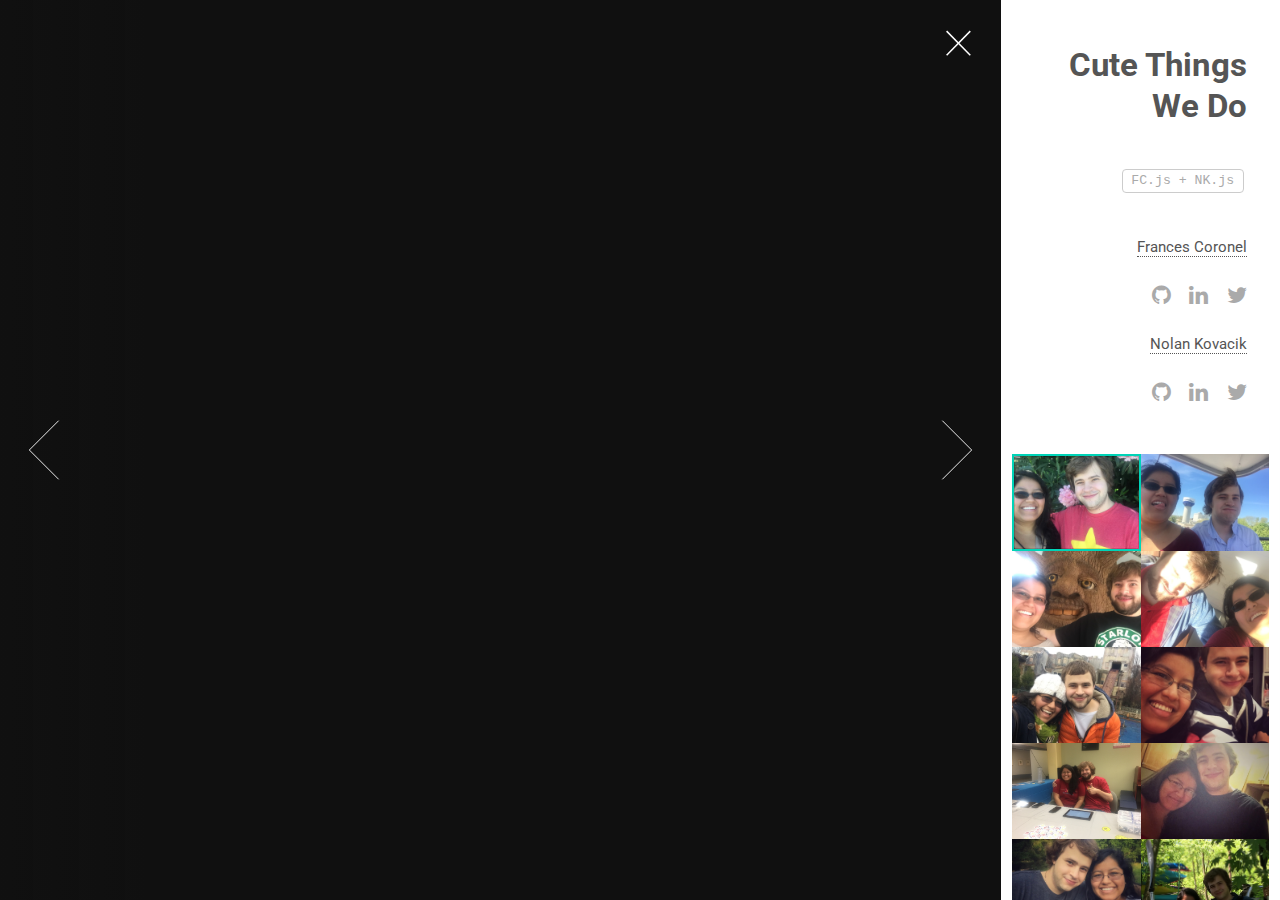
==== commit 5ec87bf1: "Slightly better scalability" ====
--- a/index.html
+++ b/index.html
@@ -13,20 +13,20 @@
     <meta name="twitter:url" content="https://cutethingswedo.com">
     <meta name="twitter:title" content="Cute Things We Do">
     <meta name="twitter:description" content="NK.js + FC.jss">
-    <meta name="twitter:image" content="https://cutethingswedo.com/assets/images/cutethingswedo-stamp.png">
+    <meta name="twitter:image" content="https://cutethingswedo.com/assets/images/logo.jpg">
     <!-- Facebook -->
     <meta property="fb:app_id" content="123456789">
     <meta property="og:url" content="https://cutethingswedo.com">
     <meta property="og:type" content="website">
     <meta property="og:title" content="Cute Things We Do">
-    <meta property="og:image" content="https://cutethingswedo.com/assets/images/cutethingswedo-stamp.png">
+    <meta property="og:image" content="https://cutethingswedo.com/assets/images/logo.jpg">
     <meta property="og:description" content="NK.js + FC.js">
     <meta property="og:site_name" content="Cute Things We Do">
     <meta property="og:locale" content="en_US">
     <!-- Google+ -->
     <meta itemprop="name" content="Cute Things We Do">
     <meta itemprop="description" content="NK.js + FC.js">
-    <meta itemprop="image" content="https://cutethingswedo.com/assets/images/cutethingswedo-stamp.png">
+    <meta itemprop="image" content="https://cutethingswedo.com/assets/images/logo.jpg">
     <!-- For old IEs -->
     <link rel="shortcut icon" href="assets/favicons/favicon.ico" />
     <!-- For new browsers multisize ico  -->
@@ -72,36 +72,44 @@
         <!-- Thumbnail -->
         <section id="thumbnails">
             <article>
-                <a class="thumbnail" href="assets/images/us-1.jpg" data-position="left center"><img src="assets/images/us-1.jpg" alt="Cedar Point" /></a>
-                <h2>Rowing</h2>
+                <a class="thumbnail" href="assets/images/2017-08.jpg" data-position="left center"><img src="assets/images/2017-08.jpg" alt="August 2017"></a>
+                <h2>San Jose - August 2017</h2>
             </article>
             <article>
-                <a class="thumbnail" href="assets/images/us-2.jpg" data-position="left center"><img src="assets/images/us-2.jpg" alt="Busch Gardens" /></a>
-                <h2>Busch Gardens</h2>
+                <a class="thumbnail" href="assets/images/2017-07.jpg" data-position="left center"><img src="assets/images/2017-07.jpg" alt="July 2017"></a>
+                <h2>Cedar Point - July 2017</h2>
             </article>
             <article>
-                <a class="thumbnail" href="assets/images/us-3.jpg" data-position="left center"><img src="assets/images/us-3.jpg" alt="Woods" /></a>
-                <h2>Woods</h2>
+                <a class="thumbnail" href="assets/images/2017-06.jpg" data-position="left center"><img src="assets/images/2017-06.jpg" alt="June 2017"></a>
+                <h2>Indiana - June 2017</h2>
             </article>
             <article>
-                <a class="thumbnail" href="assets/images/us-4.jpg" data-position="left center"><img src="assets/images/us-4.jpg" alt="MLH" /></a>
-                <h2>MLH</h2>
+                <a class="thumbnail" href="assets/images/2017-02.jpg" data-position="left center"><img src="assets/images/2017-02.jpg" alt="February 2017"></a>
+                <h2>Ohio - February 2017</h2>
             </article>
             <article>
-                <a class="thumbnail" href="assets/images/us-5.jpg" data-position="left center"><img src="assets/images/us-5.jpg" alt="Ice Cream" /></a>
-                <h2>Ice Cream</h2>
+                <a class="thumbnail" href="assets/images/2016-12.jpg" data-position="left center"><img src="assets/images/2016-12.jpg" alt="December 2016"></a>
+                <h2>Busch Gardens - December 2016</h2>
             </article>
             <article>
-                <a class="thumbnail" href="assets/images/us-6.jpg" data-position="left center"><img src="assets/images/us-6.jpg" alt="Cedar Point" /></a>
-                <h2>Cedar Point</h2>
+                <a class="thumbnail" href="assets/images/2016-11.jpg" data-position="left center"><img src="assets/images/2016-11.jpg" alt="November 2016"></a>
+                <h2>Thanksgiving - November 2016</h2>
             </article>
             <article>
-                <a class="thumbnail" href="assets/images/us-7.jpg" data-position="left center"><img src="assets/images/us-7.jpg" alt="Cedar Point" /></a>
-                <h2>Cedar Point</h2>
+                <a class="thumbnail" href="assets/images/2016-10.jpg" data-position="left center"><img src="assets/images/2016-10.jpg" alt="October 2016"></a>
+                <h2>Kent Hack Enough - October 2016</h2>
             </article>
             <article>
-                <a class="thumbnail" href="assets/images/us-8.jpg" data-position="left center"><img src="assets/images/us-8.jpg" alt="Botanical Gardens" /></a>
-                <h2>Botanical Gardens</h2>
+                <a class="thumbnail" href="assets/images/2016-09.jpg" data-position="left center"><img src="assets/images/2016-09.jpg" alt="September 2016"></a>
+                <h2>Maryland - September 2016</h2>
+            </article>
+            <article>
+                <a class="thumbnail" href="assets/images/2016-08.jpg" data-position="left center"><img src="assets/images/2016-08.jpg" alt="August 2016"></a>
+                <h2>West Virginia - August 2016</h2>
+            </article>
+            <article>
+                <a class="thumbnail" href="assets/images/2016-05.jpg" data-position="left center"><img src="assets/images/2016-05.jpg" alt="May 2016"></a>
+                <h2>Hersheypark - May 2016</h2>
             </article>
         </section>
         <!-- Footer -->
@@ -119,4 +127,4 @@
     <script src="assets/js/main-min.js"></script>
 </body>
 
-</html>
+</html>--- a/assets/css/main-min.css
+++ b/assets/css/main-min.css
@@ -1,4 +1,4 @@
-@import url(font-awesome.min.css);
+@import url(font-awesome.min-min.css);
 @import url("https://fonts.googleapis.com/css?family=Roboto:400,700");
 
 /*
